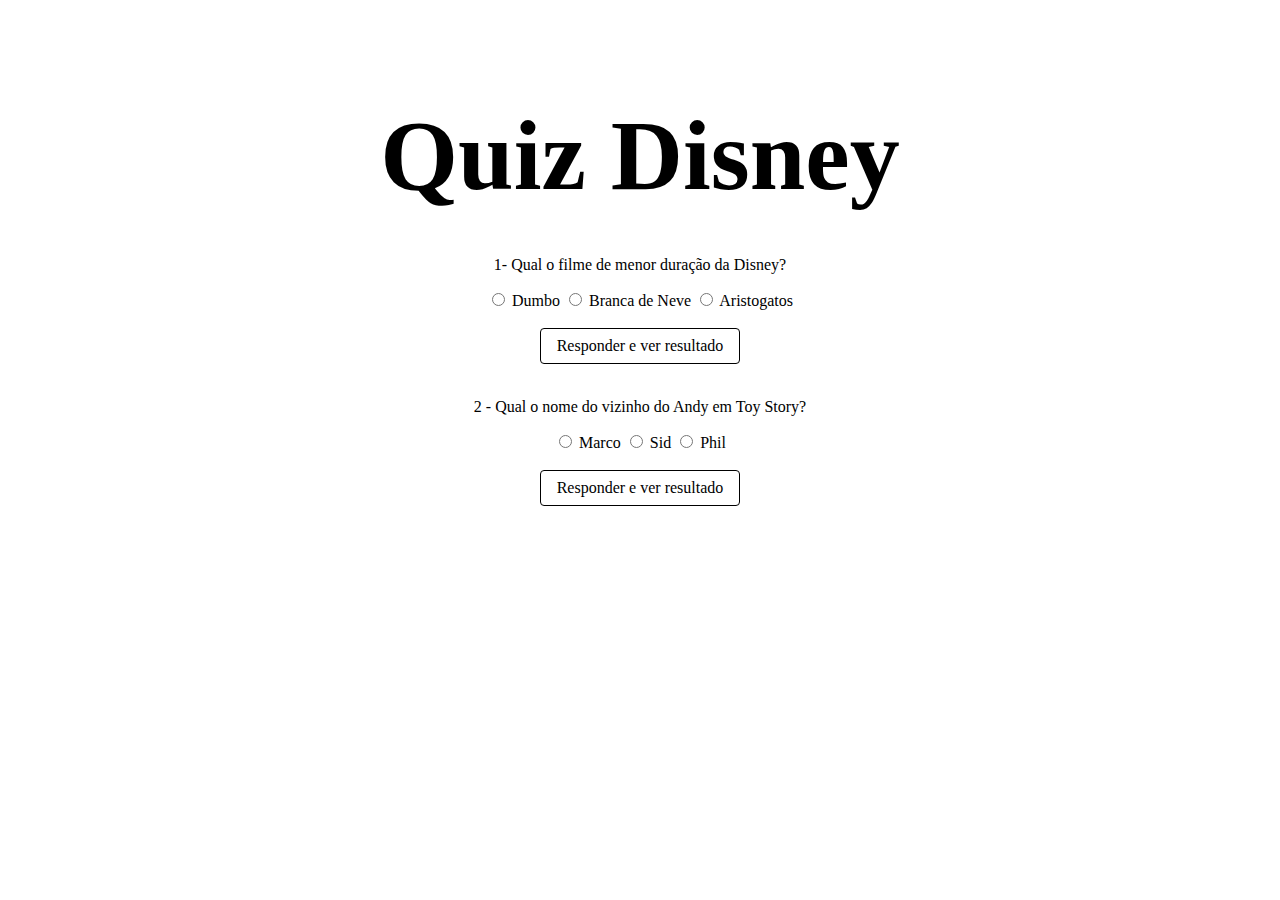
==== home.html @ acff95cf "🎽👮 Checkpoint ./script.js:61824505/2598 ./home.html:61824505/401" ====
<!DOCTYPE html>
<html lang="pt-br">
<head>
  <meta charset="utf-8" />
  <meta name="viewport" content="width=device-width, initial-scale=1" />
  <link rel="icon" href="https://glitch.com/favicon.ico" />
  <title>"Quiz Disney</title>
  <link rel="stylesheet" href="/style.css" />
  <script src="/script.js" defer></script>
</head>
<body>
  <div class="wrapper">
    <div class="content" role="main">
      <h1 class="title">Quiz Disney</h1>
      <p id="boasVindas">
      
        </p>
      <p>1- Qual o filme de menor duração da Disney?</p>
      <section>
        <input type="radio" id="R1" name="pergunta1" value="resposta1">
        <label for="R1">Dumbo</label>
        <input type="radio" id="R2" name="pergunta1" value="resposta1">
        <label for="R2">Branca de Neve</label>
        <input type="radio" id="R3" name="pergunta1" value="resposta1">
        <label for="R3">Aristogatos</label>
      </section>
      <div>
        <dialog id="DialogBox">
          <p>Dumbo</p>
          <button id="hide">Fechar</button>
        </dialog>
        <br>
        <button id="show">Responder e ver resultado</button>
      </div>
      <br>
      <p>2 - Qual o nome do vizinho do Andy em Toy Story?</p>
      <section>
        <input type="radio" id="R4" name="pergunta2" value="resposta2">
        <label for="R4">Marco</label>
        <input type="radio" id="R5" name="pergunta2" value="resposta2">
        <label for="R5">Sid</label>
        <input type="radio" id="R6" name="pergunta2" value="resposta2">
        <label for="R6">Phil</label>
      </section>
      <div>
        <dialog id="DialogBox2">
          <p>Sid</p>
          <button id="hide2">Fechar</button>
        </dialog>
        <br>
        <button id="show2">Responder e ver resultado</button>
      </div>
    </div>
    <footer> </footer>
  </div>
</body>
</html>
---- style.css ----
/******************************************************************************
START Glitch hello-app default styles

The styles in this section do some minimal CSS resets, set default fonts and 
colors, and handle the layout for our footer and "Remix on Glitch" button. If
you're new to CSS they may seem a little complicated, but you can scroll down
to this section's matching END comment to see page-specific styles.
******************************************************************************/


/* 
  The style rules specify elements by type and by attributes such as class and ID
  Each section indicates an element or elements, then lists the style properties to apply
  See if you can cross-reference the rules in this file with the elements in index.html
*/

/* Our default values set as CSS variables */
:root {
  --color-bg: #69F7BE;
  --color-text-main: #000000;
  --color-primary: #FFFF00;
  --wrapper-height: 87vh;
  --image-max-width: 300px;
  --image-margin: 3rem;
  --font-family: "HK Grotesk";
  --font-family-header: "HK Grotesk";
}

/* Basic page style resets */
* {
  box-sizing: border-box;
}
[hidden] {
  display: none !important;
}

/* Import fonts */
@font-face {
  font-family: HK Grotesk;
  src: url("https://cdn.glitch.me/605e2a51-d45f-4d87-a285-9410ad350515%2FHKGrotesk-Regular.otf?v=1603136326027")
    format("opentype");
}
@font-face {
  font-family: HK Grotesk;
  font-weight: bold;
  src: url("https://cdn.glitch.me/605e2a51-d45f-4d87-a285-9410ad350515%2FHKGrotesk-Bold.otf?v=1603136323437")
    format("opentype");
}

/* Our remix on glitch button */
.btn--remix {
  font-family: HK Grotesk;
  padding: 0.75rem 1rem;
  font-size: 1.1rem;
  line-height: 1rem;
  font-weight: 500;
  height: 2.75rem;
  align-items: center;
  cursor: pointer;
  background: #FFFFFF;
  border: 1px solid #000000;
  box-sizing: border-box;
  border-radius: 4px;
  text-decoration: none;
  color: #000;
  white-space: nowrap;
  margin-left: auto;
}
.btn--remix img {
  margin-right: 0.5rem;
}
.btn--remix:hover {
  background-color: #D0FFF1;
}


.footer a:not(.btn--remix):link,
a:not(.btn--remix):visited {
  font-family: HK Grotesk;
  font-style: normal;
  font-weight: normal;
  font-size: 1.1rem;
  color: ;
  text-decoration: none;
  border-style: none;
}
.footer a:hover {
  background: var(--color-primary);
}

.footer .links {
  padding: 0.5rem 1rem 1.5rem;
  white-space: nowrap;
}

.divider {
  padding: 0 1rem;
}
/******************************************************************************
END Glitch hello-app default styles
******************************************************************************/

body {
  font-family: HK Grotesk;
  background-image: url("https://cdn.glitch.global/8b107187-4592-49b5-9d21-8133b0b9defb/fundoquiz.jpg?v=1696345785107");
  background-repeat: repeat; 
  background-position: 100% 100%; 
  background-attachment: fixed;}


/* Page structure */
.wrapper {
  min-height: var(--wrapper-height);
  display: grid;
  place-items: center;
  margin: 0 1rem;
}
.content {
  display: flex;
  flex-direction: column;
  align-items: center;
  justify-content: center;
}

/* Very light scaling for our illustration */
.title {
  color: #000000;
  font-family: HK Grotesk;
  font-style: normal;
  font-weight: bold;
  font-size: 100px;
  line-height: 105%;
  margin: 0;
}

/* Very light scaling for our illustration */
.illustration {
  max-width: 100%;
  max-height: var(--image-max-width);
  margin-top: var(--image-margin);
}

/* Instructions */
.instructions {
  margin: 1rem auto 0;
}

/* Button - Add it from the README instructions */
button,
input {
  font-family: inherit;
  font-size: 100%;
  background: #FFFFFF;
  border: 1px solid #000000;
  box-sizing: border-box;
  border-radius: 4px;
  padding: 0.5rem 1rem;
  transition: 500ms;
}

/* Subheading */
h2 {
  color: #2800FF;
}

/* Interactive image */
.illustration:active {
  transform: translateY(5px);
}

/* Button dip
- Toggling this class on and off will move it down and up again
- The button transition property above determines the speed of the translate (500ms)
*/
.dipped {
  transform: translateY(5px);
}

/* Links that open files in the editor */
.fileopener {
  cursor:pointer;
  font-weight:bold;
  border-bottom:3px solid var(--color-primary);
  color: var(--color-secondary);
}
.fileopener:hover {
  border-bottom:3px solid var(--color-secondary);
}

.cor {
  background: #33FF33;
  font-family: 
  
  
  
  
}
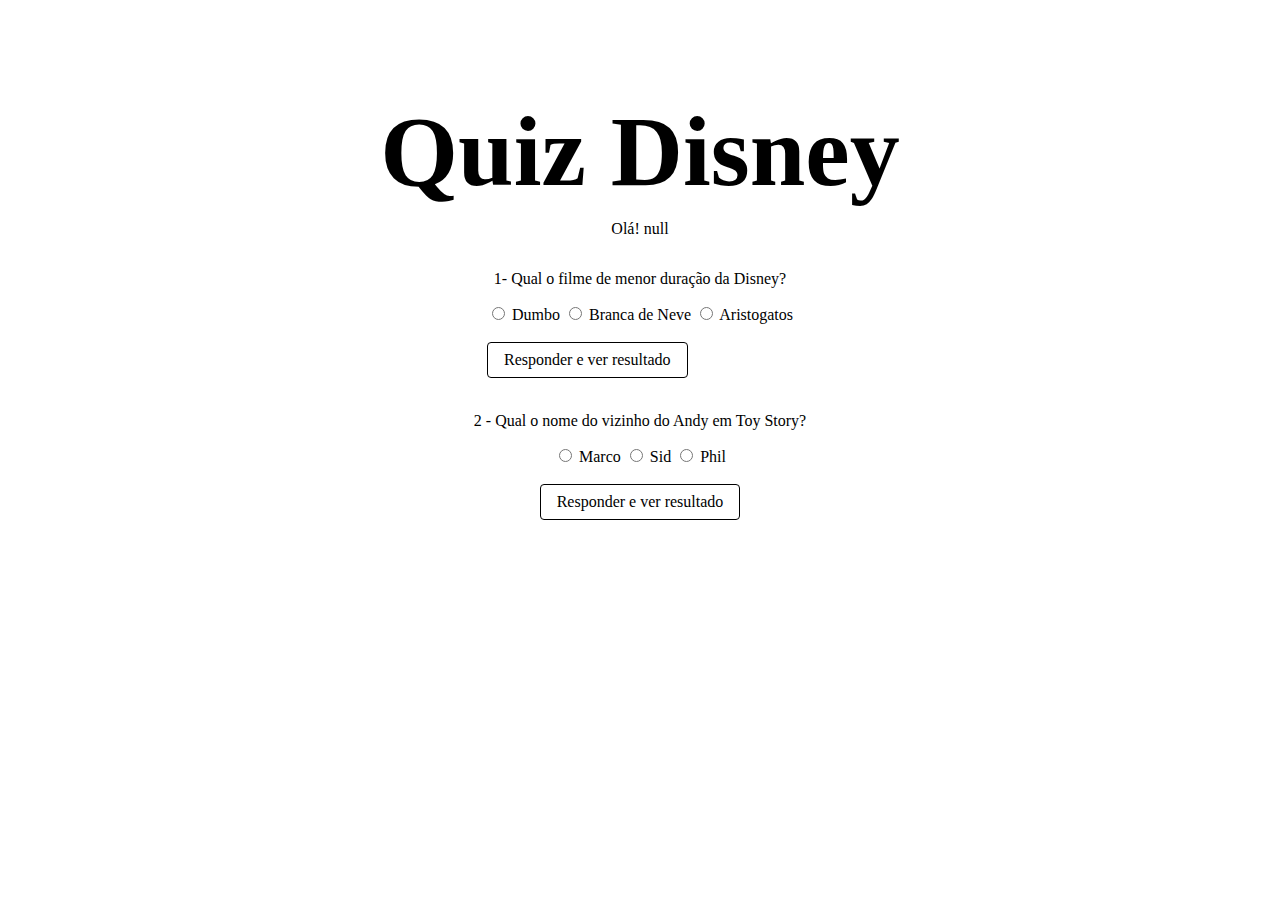
==== commit 034619c2: "Rewound to commit f99f63832460187ae2615cff02724f7903f9104a + 0 edits" ====
--- a/home.html
+++ b/home.html
@@ -16,22 +16,15 @@
       
         </p>
       <p>1- Qual o filme de menor duração da Disney?</p>
-      <section>
-        <input type="radio" id="R1" name="pergunta1" value="resposta1">
-        <label for="R1">Dumbo</label>
-        <input type="radio" id="R2" name="pergunta1" value="resposta1">
-        <label for="R2">Branca de Neve</label>
-        <input type="radio" id="R3" name="pergunta1" value="resposta1">
-        <label for="R3">Aristogatos</label>
-      </section>
-      <div>
-        <dialog id="DialogBox">
-          <p>Dumbo</p>
-          <button id="hide">Fechar</button>
-        </dialog>
-        <br>
-        <button id="show">Responder e ver resultado</button>
-      </div>
+      <form action= "/" method="post">
+        <input type="radio" id="R1" name="pergunta1" value="1">
+        <label for="pergunta1">Dumbo</label>
+        <input type="radio" id="R2" name="pergunta1" value="2">
+        <label for="pergunta1">Branca de Neve</label>
+        <input type="radio" id="R3" name="pergunta1" value="3">
+        <label for="pergunta1">Aristogatos</label><br><br>
+        <input type="submit" value="Responder e ver resultado">
+      </form>
       <br>
       <p>2 - Qual o nome do vizinho do Andy em Toy Story?</p>
       <section>
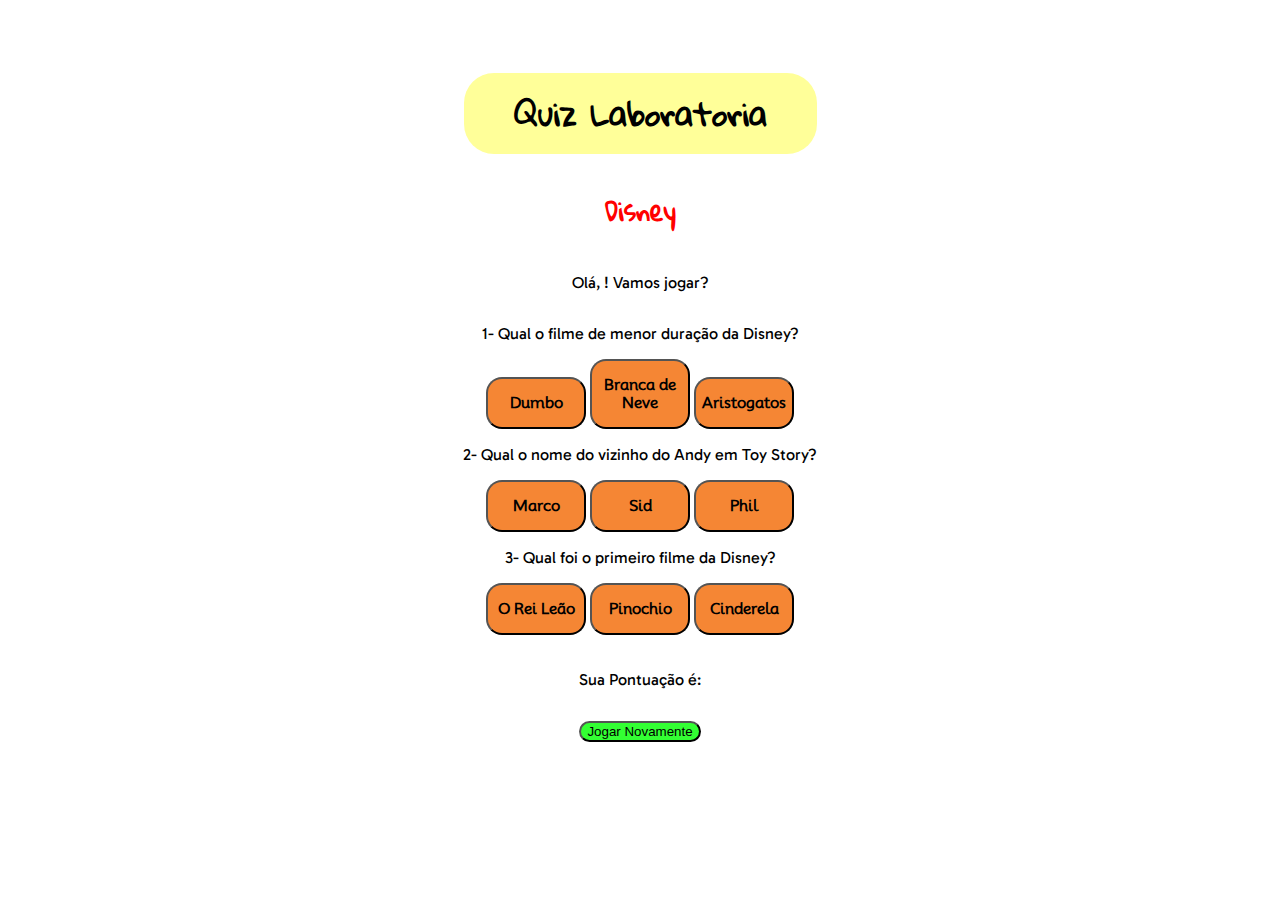
==== commit 21222dd7: "🌋❣️ Checkpoint ./home.html:61824505/3775 ./home2.html:61824505/1944 ./index.html:61824505/1652 ./scr" ====
--- a/home.html
+++ b/home.html
@@ -1,50 +1,47 @@
 <!DOCTYPE html>
 <html lang="pt-br">
-<head>
-  <meta charset="utf-8" />
-  <meta name="viewport" content="width=device-width, initial-scale=1" />
-  <link rel="icon" href="https://glitch.com/favicon.ico" />
-  <title>"Quiz Disney</title>
-  <link rel="stylesheet" href="/style.css" />
-  <script src="/script.js" defer></script>
-</head>
-<body>
-  <div class="wrapper">
-    <div class="content" role="main">
-      <h1 class="title">Quiz Disney</h1>
-      <p id="boasVindas">
-      
-        </p>
+  <head>
+    <meta charset="UTF-8" />
+    <meta http-equiv="X-UA-Compatible" content="IE=edge" />
+    <meta name="viewport" content="width=device-width, initial-scale=1" />
+    <title>quizlaboratoriaDisney</title>
+    <link rel="stylesheet" href="style_pagina2.css" />
+  </head>
+  <body>
+    <section class="conteudo_pagina2">
+      <h1 class="titulo_home">Quiz Laboratoria</h1>
+      <h2 class="titulo">Disney</h2>
+      <p>Olá, <span id="nomeJogador"></span>! Vamos jogar?</p>
       <p>1- Qual o filme de menor duração da Disney?</p>
-      <form action= "/" method="post">
-        <input type="radio" id="R1" name="pergunta1" value="1">
-        <label for="pergunta1">Dumbo</label>
-        <input type="radio" id="R2" name="pergunta1" value="2">
-        <label for="pergunta1">Branca de Neve</label>
-        <input type="radio" id="R3" name="pergunta1" value="3">
-        <label for="pergunta1">Aristogatos</label><br><br>
-        <input type="submit" value="Responder e ver resultado">
-      </form>
-      <br>
-      <p>2 - Qual o nome do vizinho do Andy em Toy Story?</p>
+      <section class="P1">
+        <button class="botao" onclick="responder(1, 'Dumbo')">Dumbo</button>
+        <button class="botao" onclick="responder(1, 'Branca de Neve')">Branca de Neve</button>
+        <button class="botao" onclick="responder(1, 'Aristogatos')">Aristogatos</button>
+        <div id="feedback1"></div>
+      </section>
+      <p>2- Qual o nome do vizinho do Andy em Toy Story?</p>
+      <section class="P2">
+        <button class="botao" onclick="responder(2, 'Marco')">Marco</button>
+        <button class="botao" onclick="responder(2, 'Sid')">Sid</button>
+        <button class="botao" onclick="responder(2, 'Phil')">Phil</button>
+        <div id="feedback2"></div>
+      </section>
+      <p>3- Qual foi o primeiro filme da Disney?</p>
+      <section class="P3">
+        <button class="botao" onclick="responder(3, 'O Rei Leão')">O Rei Leão</button>
+        <button class="botao" onclick="responder(3, 'Pinochio')">Pinochio</button>
+        <button class="botao" onclick="responder(3, 'Cinderela')">Cinderela</button>
+        <div id="feedback3"></div>
+      </section>
+      <br />
+        <p>Sua Pontuação é:</p>
       <section>
-        <input type="radio" id="R4" name="pergunta2" value="resposta2">
-        <label for="R4">Marco</label>
-        <input type="radio" id="R5" name="pergunta2" value="resposta2">
-        <label for="R5">Sid</label>
-        <input type="radio" id="R6" name="pergunta2" value="resposta2">
-        <label for="R6">Phil</label>
+        <p id="pontuacao"></p>
       </section>
-      <div>
-        <dialog id="DialogBox2">
-          <p>Sid</p>
-          <button id="hide2">Fechar</button>
-        </dialog>
-        <br>
-        <button id="show2">Responder e ver resultado</button>
-      </div>
-    </div>
-    <footer> </footer>
-  </div>
-</body>
-</html>+      <button class="cor_voltar" onclick="jogarNovamente()">
+        Jogar Novamente
+      </button>
+    </section>
+    <script src="script_pagina2.js"></script>
+  </body>
+</html>
--- a/style_pagina2.css
+++ b/style_pagina2.css
@@ -0,0 +1,55 @@
+@import url('https://fonts.googleapis.com/css2?family=Gabarito:wght@600&family=Gloria+Hallelujah&family=Libre+Baskerville:wght@700&family=Mooli&family=Poppins&display=swap');
+
+body {
+  font-family: 'Gabarito', cursive;
+  background-image: url("https://cdn.glitch.global/8b107187-4592-49b5-9d21-8133b0b9defb/fundoquiz.jpg?v=1696345785107");
+  background-position: 100% 100%; 
+  background-attachment: fixed;}
+
+.titulo {
+  color: red;
+  width: 100px;
+  font-family: 'Gloria Hallelujah', cursive;
+  font-size: 25px;
+  background-color: white;
+  text-align: center;
+  border-radius: 16px;
+}
+
+.conteudo_pagina2 {
+  min-height: var(--wrapper-height);
+  place-items: center;
+  display: flex;
+  flex-direction: column;
+  align-items: center;
+  justify-content: center;
+  margin: 5% 0;
+}
+
+.cor_voltar{
+  background: #33FF33;
+  border-radius: 50px;
+}
+
+.titulo_home{
+  font-family: 'Gloria Hallelujah', cursive;  
+  font-size: 30px;
+  background: #FFFF99;
+  border-radius: 30px;
+  margin: 10px;
+  border-radius: 30px;
+  padding: 10px 50px;
+}
+
+.botao {
+   background-color: #F58634;
+    width: 100px;
+    text-align: center;
+    border-radius: 16px;
+    font-size: 15px;
+    font-weight: 600;
+    padding: 15px 0;
+    text-decoration: none;
+    color: #000000;
+    font-family: 'Mooli', sans-serif;
+}